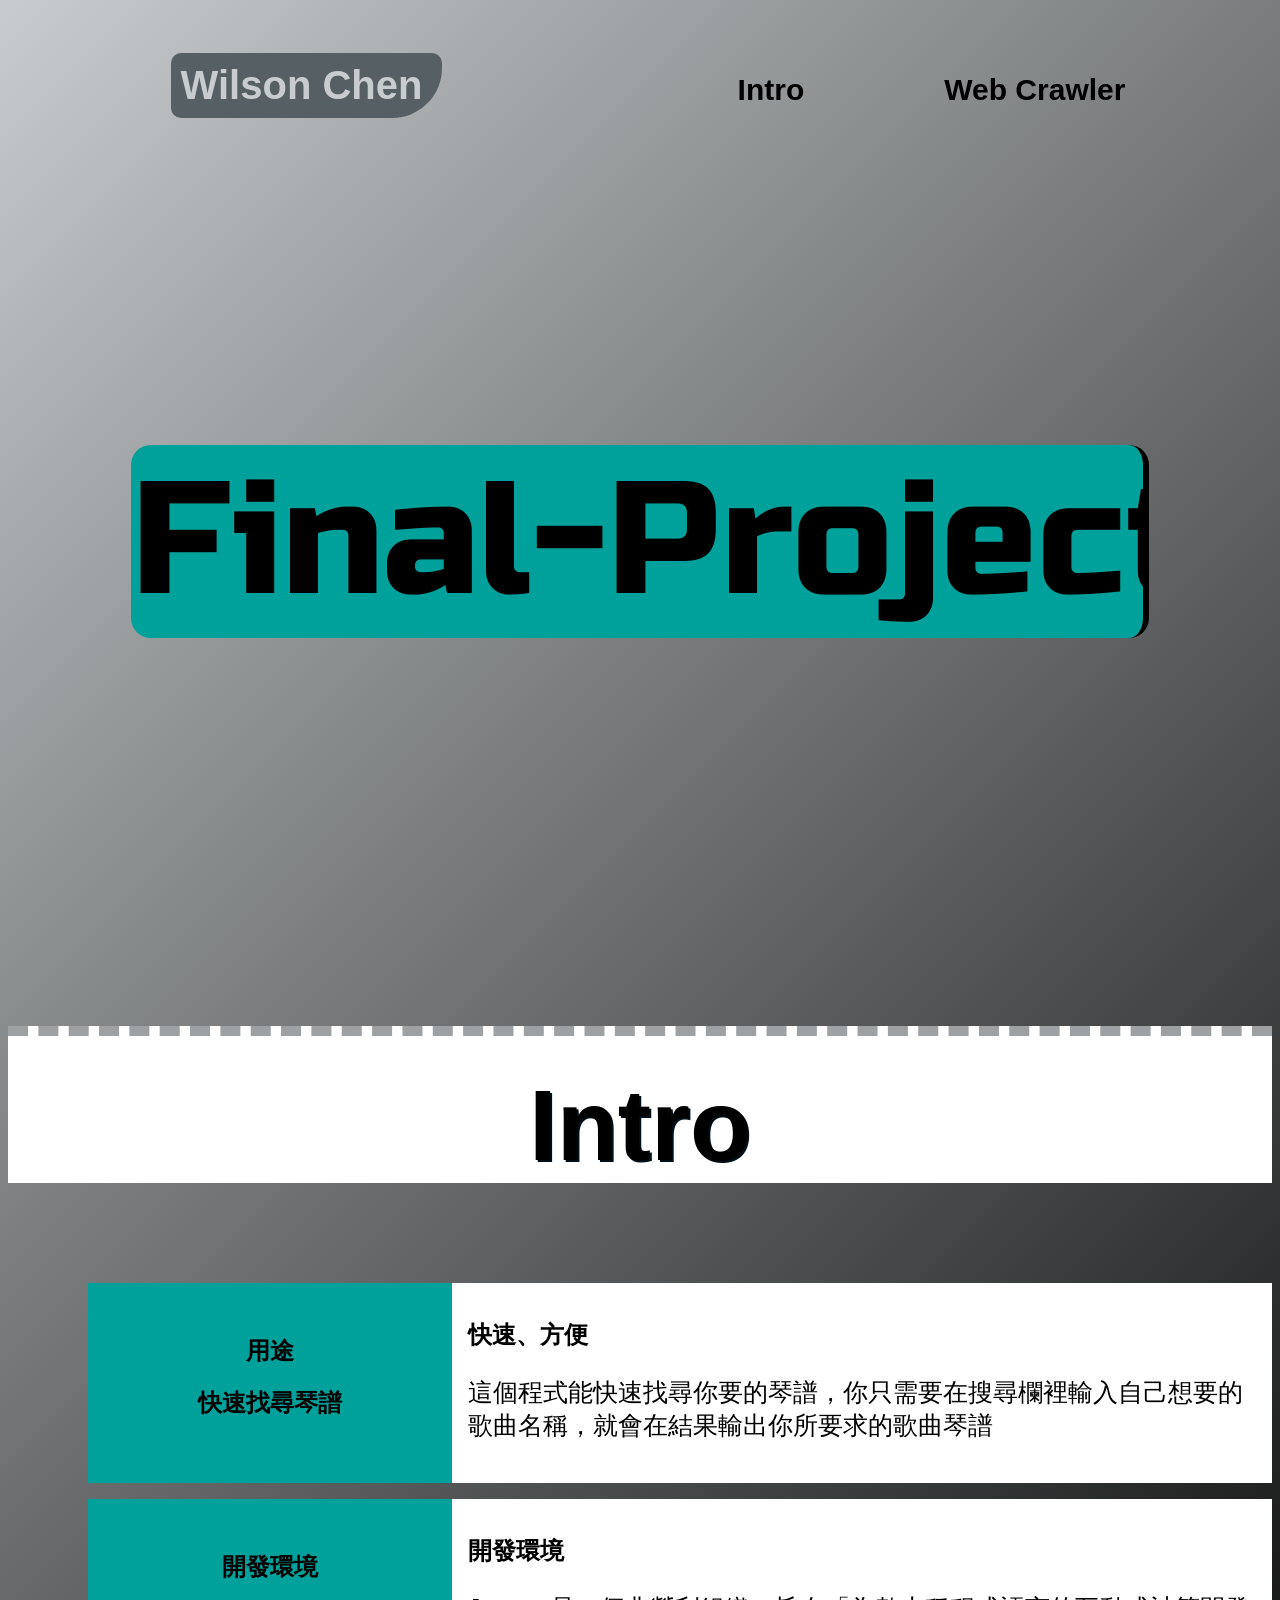
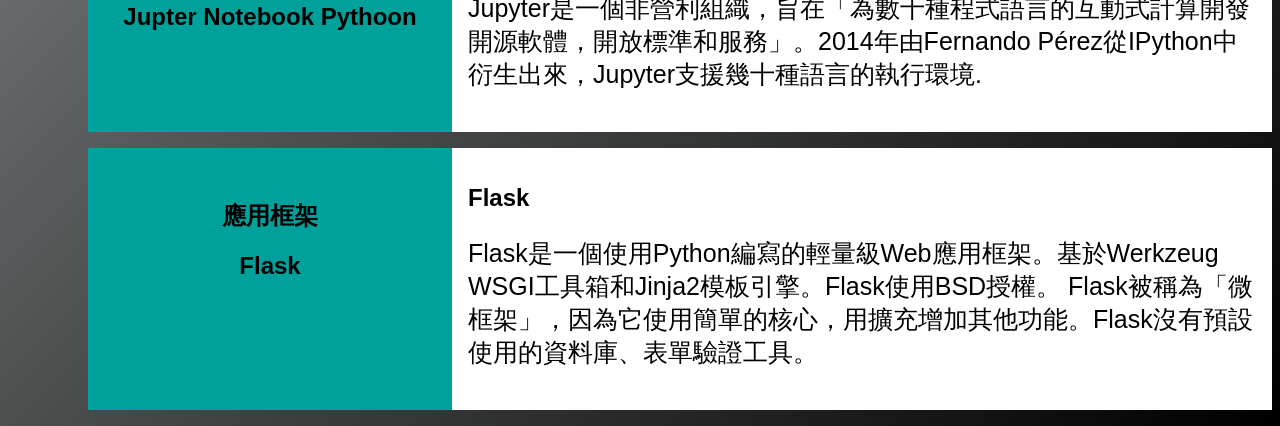
==== templates/finalterm.html @ 83f5a1cc "final-ver2" ====
<!DOCTYPE html>
<html lang="en">
<head>
    <meta charset="UTF-8">
    <meta http-equiv="X-UA-Compatible" content="IE=edge">
    <meta name="viewport" content="width=device-width, initial-scale=1.0">
    <script src="./midterm.js" defer></script>
    <link rel="stylesheet" href="/static/finalterm.css">
    <title>final-project</title>
    
</head>
<body>
    <nav class="navbar">
        <div class="nav-center">
            <div class="nav-header">
                Wilson Chen
            </div>
            <div class="nav-links">
                <ul><a href="#section-intro">Intro</a></ul>
                <ul><a href="#section-crawler">Web Crawler</a></ul>
                
            </div>
        </div>
    </nav>
    <div class="title">
        <div class="title-typing">Final-Project</div> 
    </div>
    <section id="section-intro">
        <div class="work-blog">
            <h3 class="ex-header">Intro</h3>
            <div class="work-exp">
                <div class="ex-blog-right" id="ex-blog-right-1">
                    <h1>用途</h1>
                    <h2>快速找尋琴譜</h2>
                </div>
                <div class="ex-blog-left">
                    <h2>快速、方便</h2>
                    <p>這個程式能快速找尋你要的琴譜，你只需要在搜尋欄裡輸入自己想要的歌曲名稱，就會在結果輸出你所要求的歌曲琴譜</p>
                </div>
            </div>
            <div class="work-exp">
                <div class="ex-blog-right">
                    <h1>開發環境</h1>
                    <h2>Jupter Notebook Pythoon</h2>
                </div>
                <div class="ex-blog-left">
                    <h2>開發環境</h2>
                    <p>Jupyter是一個非營利組織，旨在「為數十種程式語言的互動式計算開發開源軟體，開放標準和服務」。2014年由Fernando Pérez從IPython中衍生出來，Jupyter支援幾十種語言的執行環境. </p>
                </div>
            </div>
            <div class="work-exp">
                <div class="ex-blog-right" id="ex-blog-right-1">
                    <h1>應用框架</h1>
                    <h2>Flask</h2>
                </div>
                <div class="ex-blog-left">
                    <h2>Flask</h2>
                    <p>Flask是一個使用Python編寫的輕量級Web應用框架。基於Werkzeug WSGI工具箱和Jinja2模板引擎。Flask使用BSD授權。 Flask被稱為「微框架」，因為它使用簡單的核心，用擴充增加其他功能。Flask沒有預設使用的資料庫、表單驗證工具。</p>
                </div>
            </div>
           
        </div>
    </section>
    <section id="section-crawler">
        
    </section>
</body>
</html>
---- static/finalterm.css ----
/* 
=============== 
Fonts
===============
*/
@import url("https://fonts.googleapis.com/css?family=Open+Sans|Roboto:400,700&display=swap");
@import url('https://fonts.googleapis.com/css2?family=Raleway:wght@500&display=swap');
@import url('https://fonts.googleapis.com/css2?family=Raleway:wght@500&family=Russo+One&display=swap');
/*
=============== 
Variables
===============
*/

:root {
  --gpSystemLightestGrey: #DCDEDF;
  --gpSystemLighterGrey: #B8BCBF;
  --gpSystemLightGrey: #8B929A;
  --gpSystemGrey: #67707B;
  --gpSystemDarkGrey: #3D4450;
  --gpSystemDarkerGrey: #23262E;
  --gpSystemDarkestGrey: #0E141B;
  --gpStoreLightestGrey: #CCD8E3;
  --gpStoreLighterGrey: #A7BACC;
  --gpStoreLightGrey: #7C8EA3;
  --gpStoreGrey: #4e697d;
  --gpStoreDarkGrey: #2A475E;
  --gpStoreDarkerGrey: #1B2838;
  --gpStoreDarkestGrey: #000F18;
  --gpGradient-StoreBackground: linear-gradient(180deg, var(--gpStoreDarkGrey) 0%, var(--gpStoreDarkerGrey) 80%);
  --gpGradient-LibraryBackground: radial-gradient(farthest-corner at 40px 40px,#3D4450 0%, #23262E 80%);
  --gpColor-Blue: #1A9FFF;
  --gpColor-BlueHi: #00BBFF;
  --gpColor-Green: #5ba32b;
  --gpColor-GreenHi: #59BF40;
  --gpColor-Orange: #E35E1C;
  --gpColor-Red: #D94126;
  --gpColor-RedHi: #EE563B;
  --gpColor-DustyBlue: #417a9b;
  --gpColor-LightBlue: #B3DFFF;
  --gpColor-Yellow: #FFC82C;
  --gpColor-ChalkyBlue: #66C0F4;
  --gpBackground-LightSofter: #6998bb24;
  --gpBackground-LightSoft: #3b5a7280;
  --gpBackground-LightMedium: #678BA670;
  --gpBackground-LightHard: #93B8D480;
  --gpBackground-LightHarder: #aacce6a6;
  --gpBackground-DarkSofter: #0e141b33;
  --gpBackground-DarkSoft: #0e141b66;
  --gpBackground-DarkMedium: #0e141b99;
  --gpBackground-DarkHard: #0e141bcc;
  --amgf1tiffanygreen:#00A19B;
  --amgf1black:#000000;
  --amgf1sliver:#C8CCCE;
  --amgf1darkgray:#565F64;
  --amgf1white:#FFFFFF;
  --gpBackground-Neutral-LightSofter: rgba(235, 246, 255, 0.10);
  --gpBackground-Neutral-LightSoft: rgba(235, 246, 255, 0.20);
  --gpBackground-Neutral-LightMedium: rgba(235, 246, 255, 0.30);
  --gpBackground-Neutral-LightHard: rgba(235, 246, 255, 0.40);
  --gpBackground-Neutral-LightHarder: rgba(235, 246, 255, 0.50);
  --gpCorner-Small: 1px;
  --gpCorner-Medium: 2px;
  --gpCorner-Large: 3px;
  --gpSpace-Gutter: 24px;
  --gpSpace-Gap: 12px;
  --gpNavWidth: 240px;
  --gpPaymentsNavWidth: 340px;
  --gpDselectWidth: 340px;
  --gpSidePanelWidth: 340px;
  --ff-primary: "Roboto", sans-serif;
  --ff-secondary: "Open Sans", sans-serif;
  --transition: all 0.3s linear;
  --spacing: 0.25rem;
  --radius: 0.5rem;
  --light-shadow: 0 5px 15px rgba(0, 0, 0, 0.1);
  --dark-shadow: 0 5px 15px rgba(0, 0, 0, 0.2);
  --max-width: 1170px;
  --fontamgf1family: Unity Sans TT SemiBold,sans-serif;
}


body
{
    background:linear-gradient(-45deg, var(--amgf1black),var(--amgf1sliver));
    font-family:var(--fontamgf1family);
}
/*
=============
nav
=============
*/
.navbar
{
    width: 100vw;
    height: 8rem;
    justify-content: center;
    
}
.nav-center
{
    display: flex;
    margin: auto;
    padding: 35px;
    justify-content: space-around;
}

.nav-header
{
    font-family: var(--fontamgf1family);
    color: var(--amgf1sliver);
    font-size: 40px;
    font-weight: 700;
    height: fit-content;
    padding: 10px;
    margin-top:10px;
    background-color: var(--amgf1darkgray);
    border-radius: 10px;
    padding-right: 20px;
    border-bottom-right-radius: 50px;
}

.nav-links
{
    display: flex;
    gap: 100px;
    font-size: 30px;
    font-weight: 700;
}

.nav-links ul
{
    text-decoration: none;
}

.nav-links:hover ul::after
{
    content: '';
    display: block;
    width:0%;
    height: 3px;
}

.nav-links ul:hover::after,.nav-links ul a:hover
{
    width: 100%;
    text-align: center;
    transition: width .6s .1s;
    color: var(--amgf1white);
    border-radius: 30px;
}
.nav-links ul a:hover
{
    /* padding: 10px;
    padding-left:15px;
    padding-right: 15px; */
}
.nav-links ul:hover::after
{
    background-color: var(--amgf1black);
}
.nav-links ul a
{
    text-decoration: none;
    color:var(--amgf1blck) ;
}


/*
=============
title
=============
*/
.title
{
    display: flex;
    align-items: center;
    justify-content: center;
    min-height: 90vh;
}

.title-typing
{
    text-align: center;
    width: 80%;
    background:var(--amgf1tiffanygreen);
    border-radius: 20px;
    overflow: hidden;
    font-size: 10em;
    font-family: 'Russo One', sans-serif;
    color: var(--amgf1black);
    white-space: nowrap;
    border-right: 6px solid #000000;
    animation: typing 2s steps(30),effect 0.5s step-end infinite;
}

@keyframes typing
{
    from
    {
        width: 0;
    }
}

@keyframes effect
{
    50%
    {
        border-color: transparent;
    }
}
.btn {
    text-transform: uppercase;
    background: var(--clr-primary-5);
    color: var(--clr-primary-1);
    padding: 0.375rem 0.75rem;
    letter-spacing: var(--spacing);
    display: inline-block;
    font-weight: 700;
    -webkit-transition: var(--transition);
    transition: var(--transition);
    font-size: 0.875rem;
    border: 2px solid transparent;
    cursor: pointer;
    box-shadow: 0 1px 3px rgba(0, 0, 0, 0.2);
    border-radius: var(--radius);
  }
  .btn:hover {
    color: var(--clr-primary-1);
    background: var(--clr-primary-7);
  }
/* section */
.section {
    padding: 5rem 0;
  }
  
  .section-center {
    width: 90vw;
    margin: 0 auto;
    max-width: 1170px;
  }
  @media screen and (min-width: 992px) {
    .section-center {
      width: 95vw;
    }
  }
  /* added during recording */
  .underline {
    width: 5rem;
    height: 0.25rem;
    margin-bottom: 1.25rem;  
    background: var(--clr-primary-5);
    margin-left: auto;
    margin-right: auto;
  }
  .section-title {
    margin-bottom: 4rem;
    text-align: center;
  }
  .bg-grey {
    background: var(--clr-grey-10);
  }
  
/*
============
Intro
============
*/
.ex-header
{
  font-size: 100px;
  background-color: var(--amgf1white);
  margin-top: 5rem;
  padding-top: 2rem;
  border-top: 10px dashed var(--gpBackground-DarkSoft);
  text-align: center;
  color: var(--clr-primary-5);
  text-shadow: 2px 2px #000F18;
}

.work-exp
{
  display: flex;
  margin-left: 5rem;
  border-radius: 2;
  background-color: var(--clr-white);
  margin-bottom: 1rem;
}

.ex-blog-right
{
  background: var(--amgf1tiffanygreen);
  
  padding: 2rem;
  text-align: center;
  min-width: 300px;
  max-width: 300px;
}



.ex-blog-left
{
  padding: 1rem;
  background-color: var(--amgf1white);
}
.ex-blog-left p
{
  font-size: 25px;
  background-color: var(--amgf1white);
}

.work-exp:hover
{
  box-shadow: 0 0 50px 0 rgb(0 0 0 / 50%);
  transition: 0.5s ease-in-out all;
}
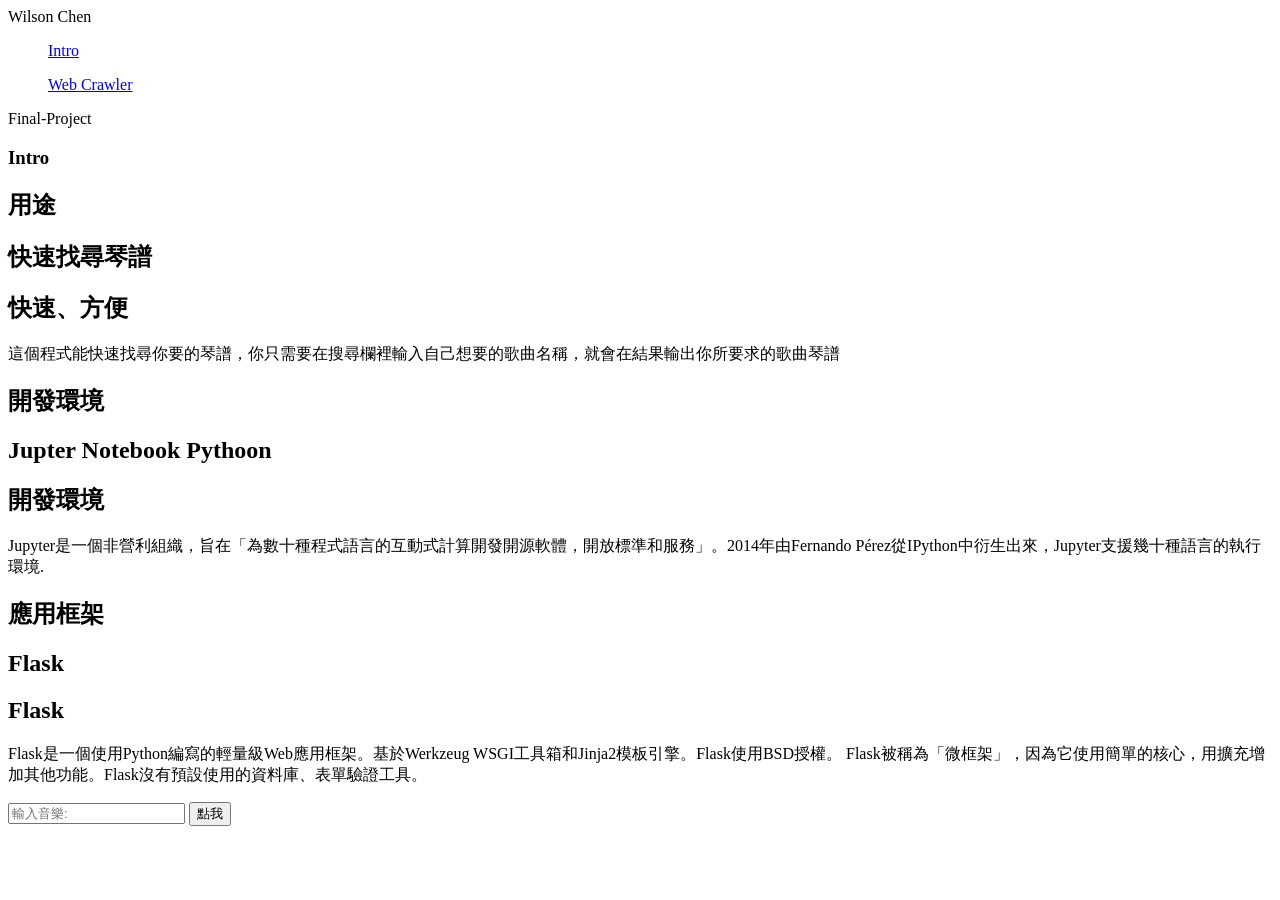
==== commit 3e17d3aa: "fuck887" ====
--- a/templates/finalterm.html
+++ b/templates/finalterm.html
@@ -5,7 +5,7 @@
     <meta http-equiv="X-UA-Compatible" content="IE=edge">
     <meta name="viewport" content="width=device-width, initial-scale=1.0">
     <script src="./midterm.js" defer></script>
-    <link rel="stylesheet" href="/static/finalterm.css">
+    <link rel="stylesheet" href="/static/css/finalterm.css">
     <title>final-project</title>
     
 </head>
@@ -62,7 +62,12 @@
         </div>
     </section>
     <section id="section-crawler">
-        
+        <div class="ex-blog-right">
+            <form action = "/search" method = "POST">
+                <input type="text" name = "keyword" placeholder="輸入音樂: " required>
+                <button type = "submit">點我</button>
+            </form>
+        </div>
     </section>
 </body>
 </html>
